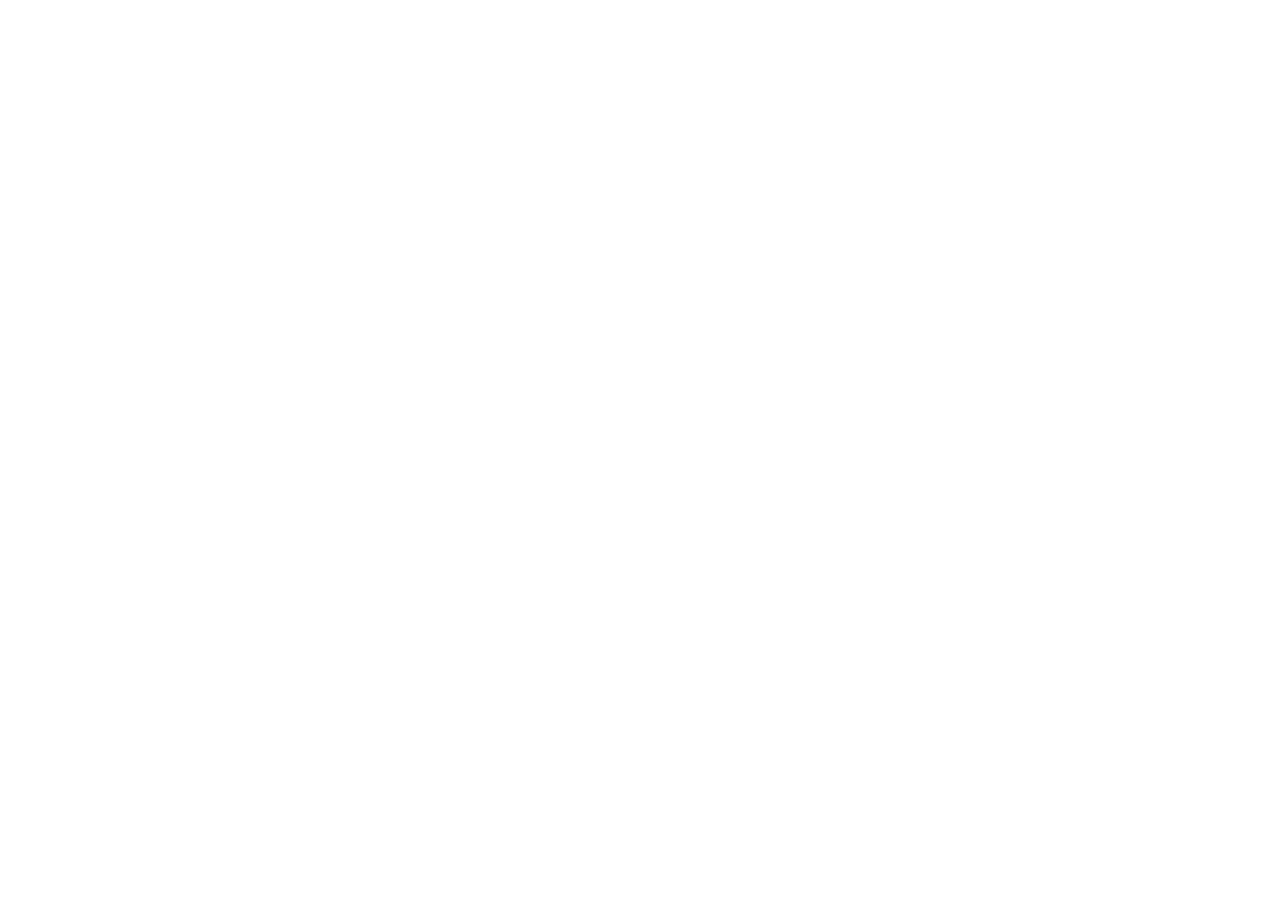
==== index.html @ 6a5dee50 "base html and css files created, html title added" ====
<!DOCTYPE html>
<html>
  <head>
    <!-- meta information -->
    <title>Qoo10</title>
    
    <meta charset="UTF-8">
    <!--CSS style sheets-->
    <link href="https://fonts.googleapis.com/css2?family=Oswald:wght@500&display=swap" rel="stylesheet">
    <link href="https://fonts.googleapis.com/css2?family=Cormorant+Garamond:wght@300&family=Oswald:wght@500&display=swap" rel="stylesheet">
    <link rel="stylesheet" href="css/normalize.css">
    <link rel="stylesheet" href="css/main.css">
    
  </head> 
<body>
  
</body>
</html>
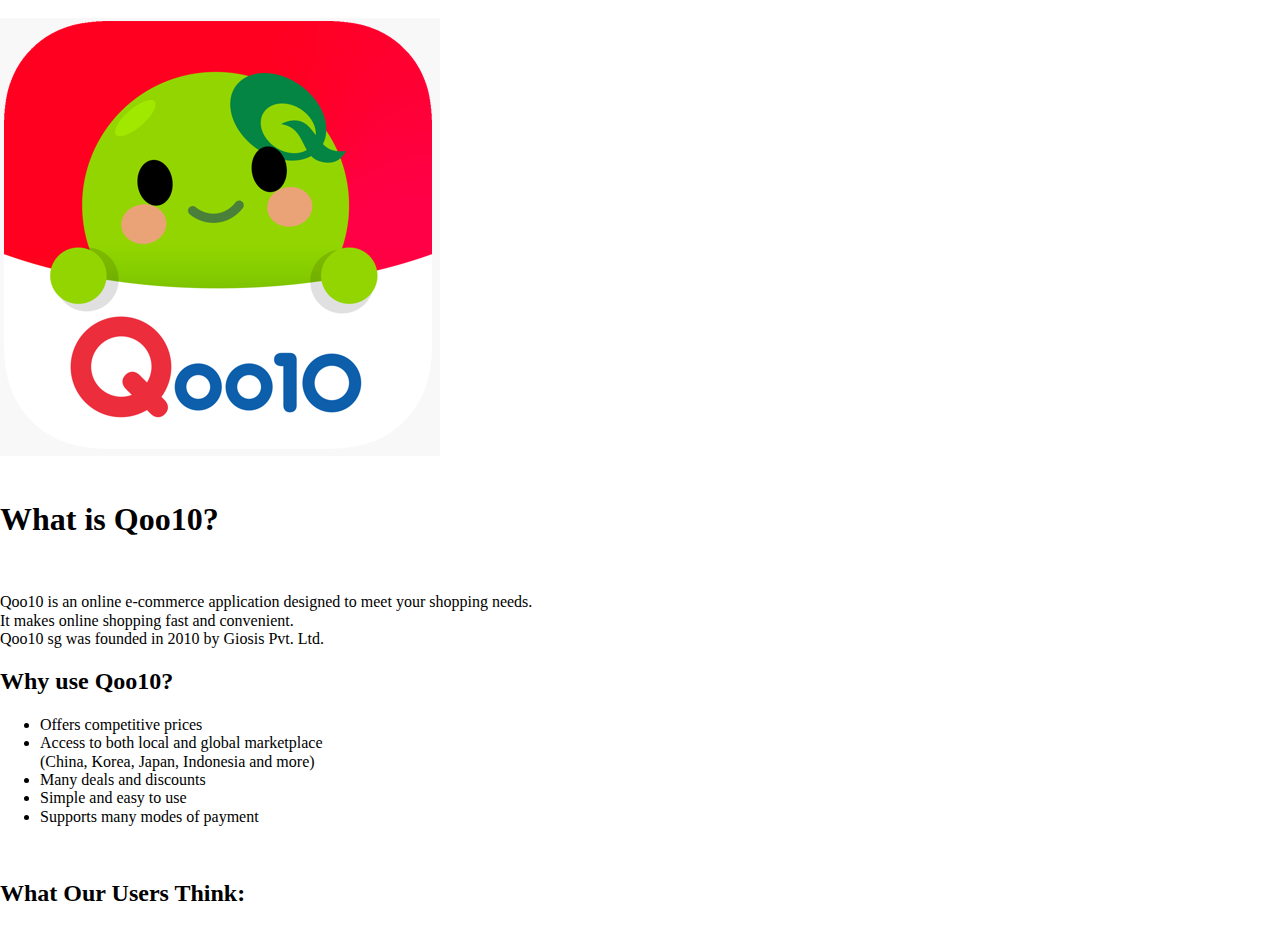
==== commit aca79c99: "main page info added(what is qoo10, why use qoo10)" ====
--- a/index.html
+++ b/index.html
@@ -13,6 +13,59 @@
     
   </head> 
 <body>
-  
+  <main>
+         
+    <section id="intro">
+    
+   <br>
+   <div class="introdiv">
+       <img src="images\appicon.png" alt= "icon" class="qicon"  >
+       <br>
+       <br>
+       <div id="intropara">
+       <h1>What is Qoo10?</h1>
+       
+       <!-- Description of Qoo10 -->
+       
+      <br>
+       <p>Qoo10 is an online e-commerce application designed to meet your shopping needs.
+           <br>It makes online shopping fast and convenient. 
+           <br>Qoo10 sg was founded in 2010 by Giosis Pvt. Ltd.
+       </p>
+   </div>
+   </div>
+    </section>
+    <section id="benefits" >
+          <!-- Advantages of using Qoo10 --> 
+        <div class="benefitdiv">
+            <h2>Why use Qoo10?</h2>
+            <p>
+            <ul>
+                <li>Offers competitive prices</li>
+                <li>Access to both local and global marketplace 
+                    <br>(China, Korea, Japan, Indonesia and more)</li>
+                <li>Many deals and discounts</li>
+                <li>Simple and easy to use</li>
+                <li>Supports many modes of payment</li>
+                
+            </ul>
+
+           </p>
+        </div>
+        <br>
+        
+    </section>
+    <section id="reviews" >
+      <!-- User reviews --> 
+    <div class="reviewsdiv">
+        <h2>What Our Users Think:</h2>
+        <p>
+        
+       </p>
+    </div>
+    <br>
+    
+</section>
+</main> 
 </body>
 </html>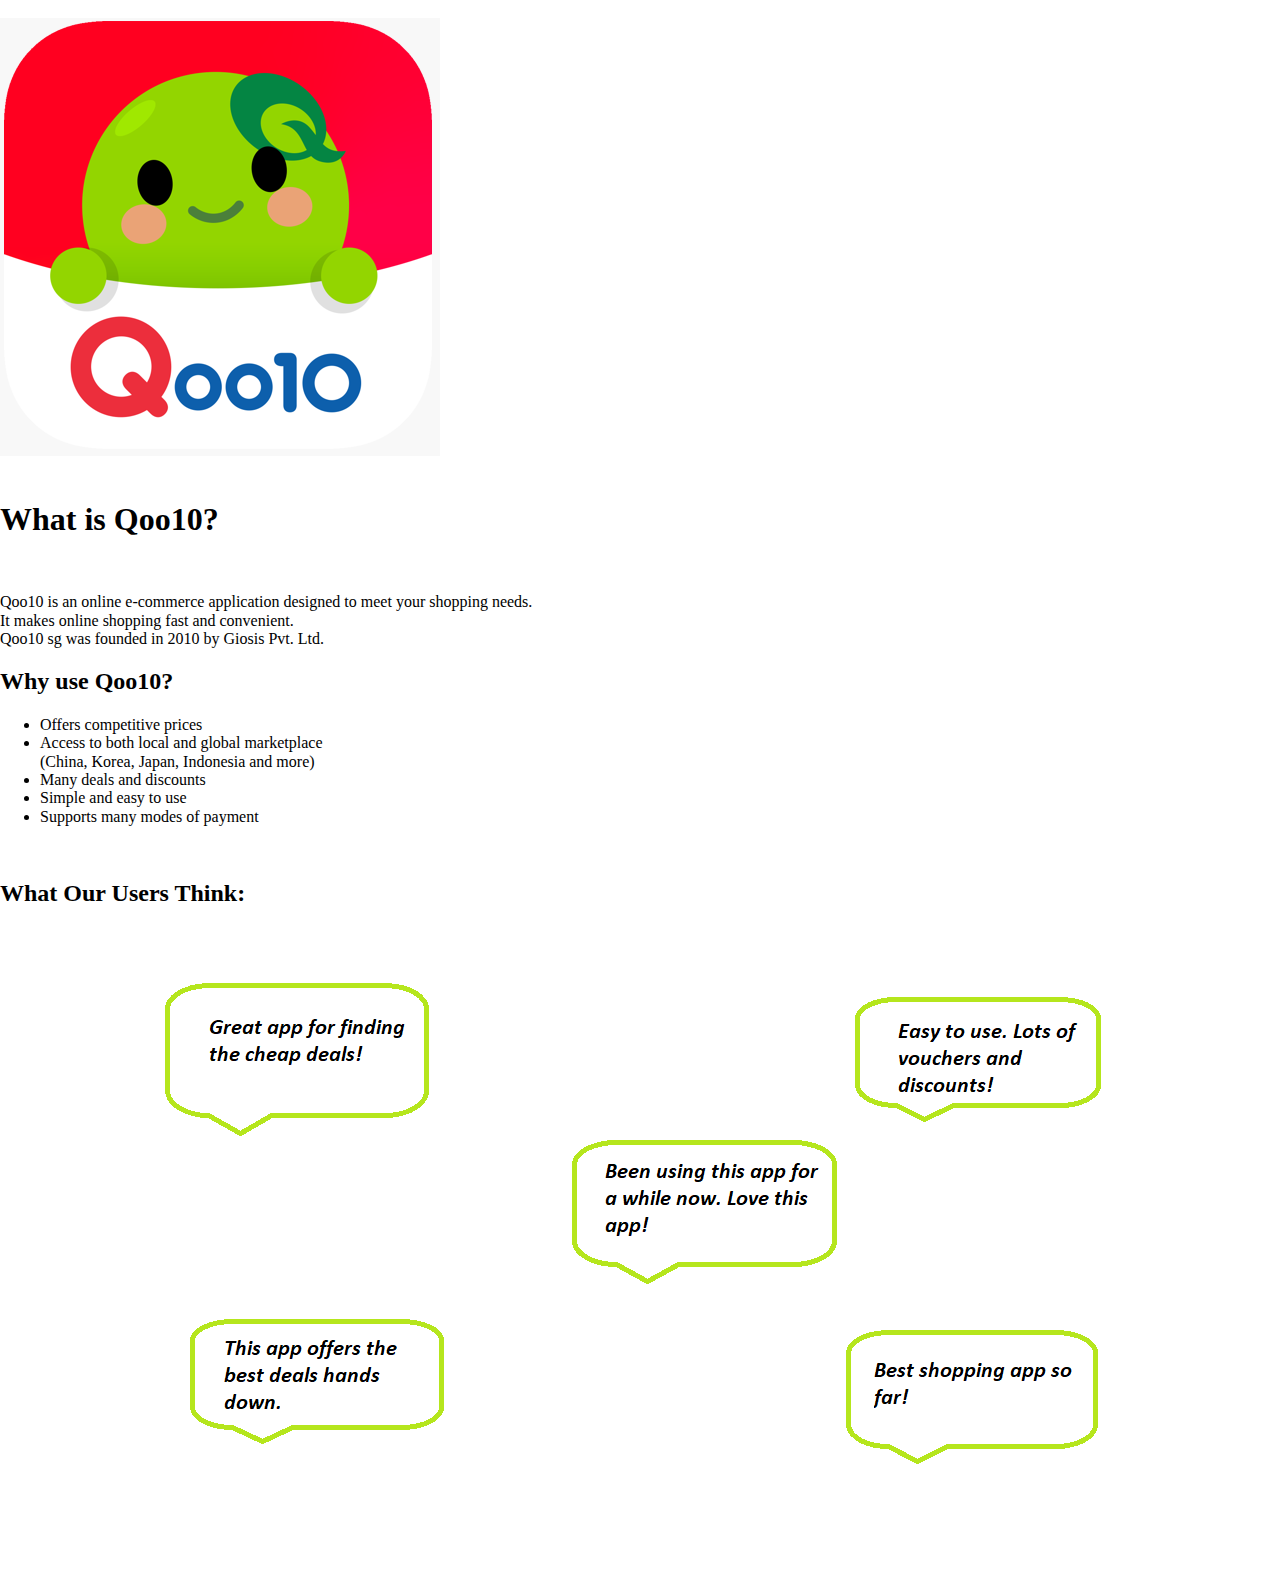
==== commit 41a444ef: "added user reviews section" ====
--- a/index.html
+++ b/index.html
@@ -1,8 +1,10 @@
 <!DOCTYPE html>
+
 <html>
+
   <head>
     <!-- meta information -->
-    <title>Qoo10</title>
+    <title>Qoo10 101</title>
     
     <meta charset="UTF-8">
     <!--CSS style sheets-->
@@ -14,58 +16,58 @@
   </head> 
 <body>
   <main>
-         
+
     <section id="intro">
-    
-   <br>
-   <div class="introdiv">
-       <img src="images\appicon.png" alt= "icon" class="qicon"  >
-       <br>
-       <br>
-       <div id="intropara">
-       <h1>What is Qoo10?</h1>
-       
-       <!-- Description of Qoo10 -->
-       
+
+    <br>
+    <div class="introdiv">
+      <img src="images\appicon.png" alt= "icon" class="qicon"  >
       <br>
-       <p>Qoo10 is an online e-commerce application designed to meet your shopping needs.
-           <br>It makes online shopping fast and convenient. 
-           <br>Qoo10 sg was founded in 2010 by Giosis Pvt. Ltd.
-       </p>
-   </div>
-   </div>
+      <br>
+      <div id="intropara">
+        <h1>What is Qoo10?</h1>
+
+        <!-- Description of Qoo10 -->
+
+        <br>
+        <p>Qoo10 is an online e-commerce application designed to meet your shopping needs.
+        <br>It makes online shopping fast and convenient. 
+        <br>Qoo10 sg was founded in 2010 by Giosis Pvt. Ltd.
+        </p>
+      </div>
+    </div>
     </section>
     <section id="benefits" >
-          <!-- Advantages of using Qoo10 --> 
-        <div class="benefitdiv">
-            <h2>Why use Qoo10?</h2>
-            <p>
-            <ul>
-                <li>Offers competitive prices</li>
-                <li>Access to both local and global marketplace 
-                    <br>(China, Korea, Japan, Indonesia and more)</li>
-                <li>Many deals and discounts</li>
-                <li>Simple and easy to use</li>
-                <li>Supports many modes of payment</li>
-                
-            </ul>
+      <!-- Advantages of using Qoo10 --> 
+      <div class="benefitdiv">
+      <h2>Why use Qoo10?</h2>
+      <p>
+        <ul>
+          <li>Offers competitive prices</li>
+          <li>Access to both local and global marketplace 
+              <br>(China, Korea, Japan, Indonesia and more)</li>
+          <li>Many deals and discounts</li>
+          <li>Simple and easy to use</li>
+          <li>Supports many modes of payment</li>
+            
+        </ul>
 
-           </p>
-        </div>
-        <br>
-        
+      </p>
+      </div>
+      <br>
+
     </section>
     <section id="reviews" >
       <!-- User reviews --> 
     <div class="reviewsdiv">
-        <h2>What Our Users Think:</h2>
-        <p>
-        
-       </p>
+      <h2>What Our Users Think:</h2>
+      <p>
+      <img src="images\reviews.png" alt= "reviews" class="qicon"  >
+      </p>
     </div>
     <br>
-    
-</section>
-</main> 
+
+  </section>
+  </main> 
 </body>
 </html>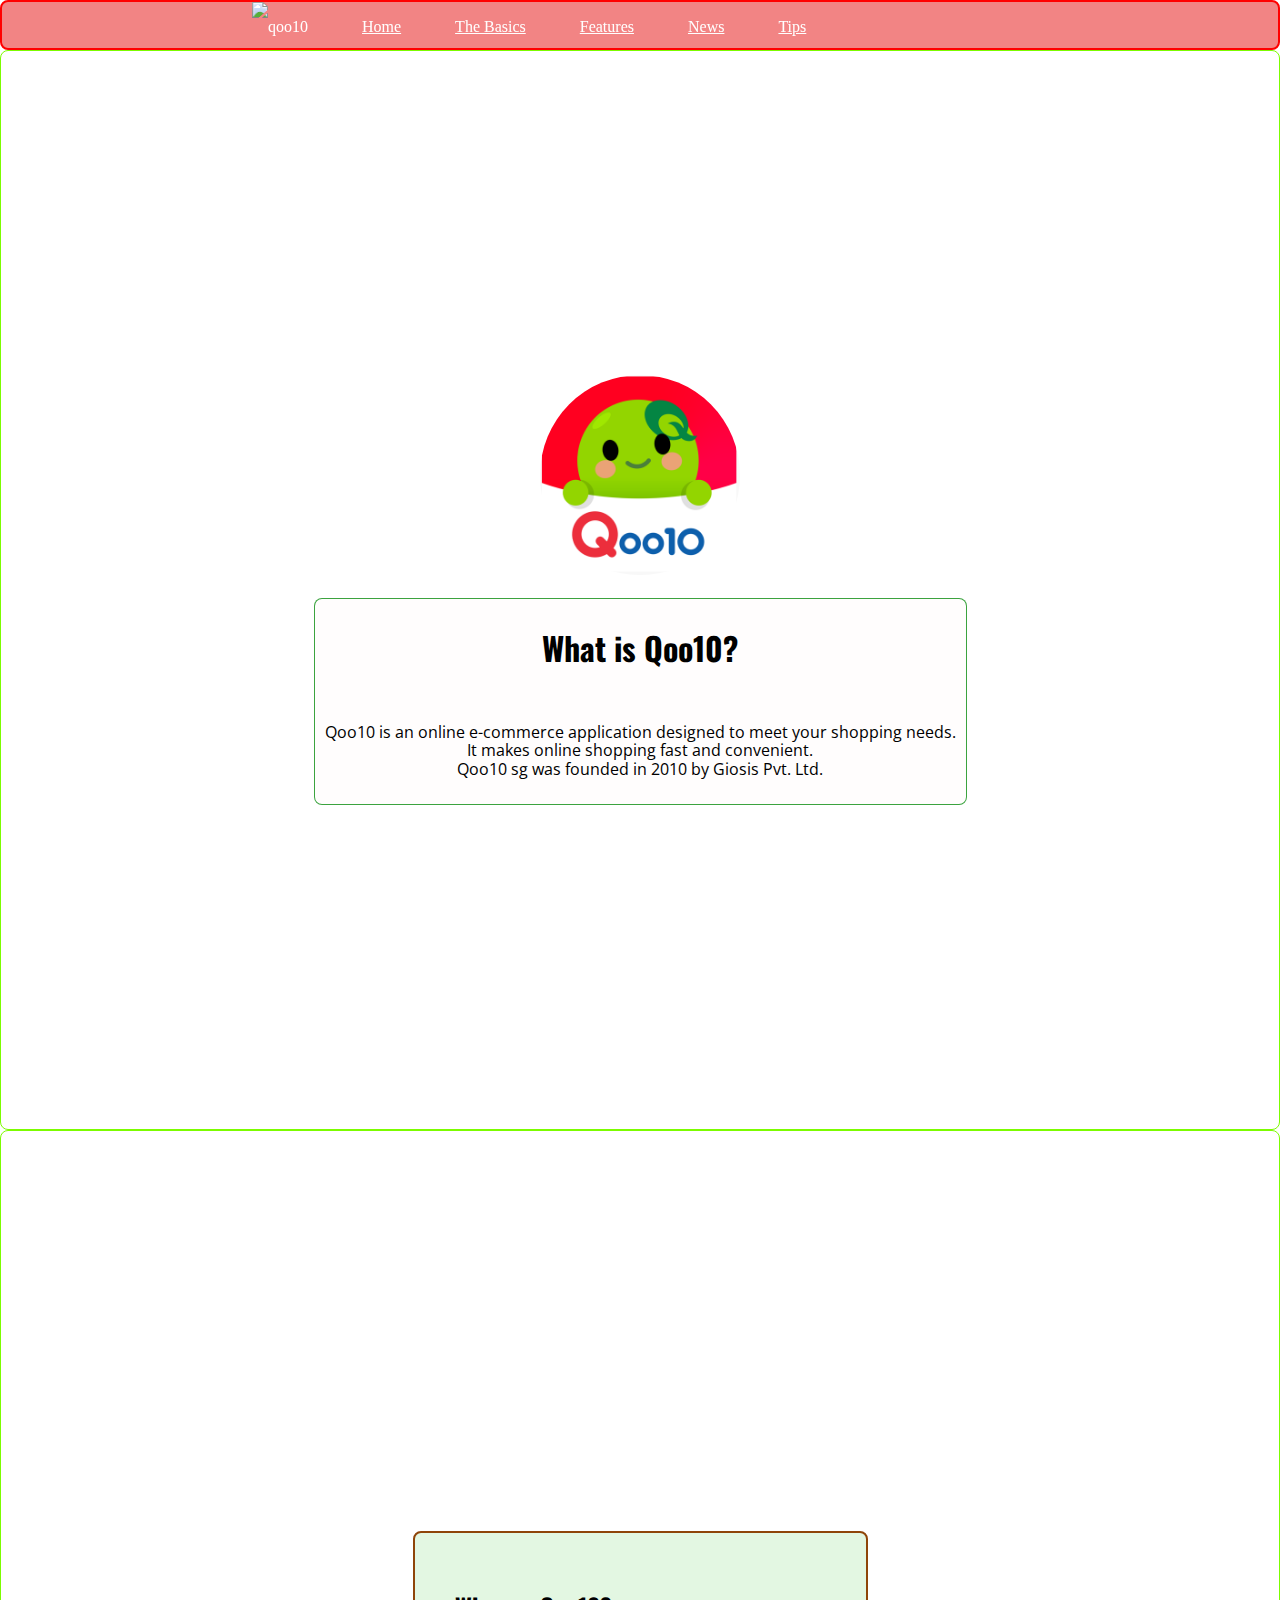
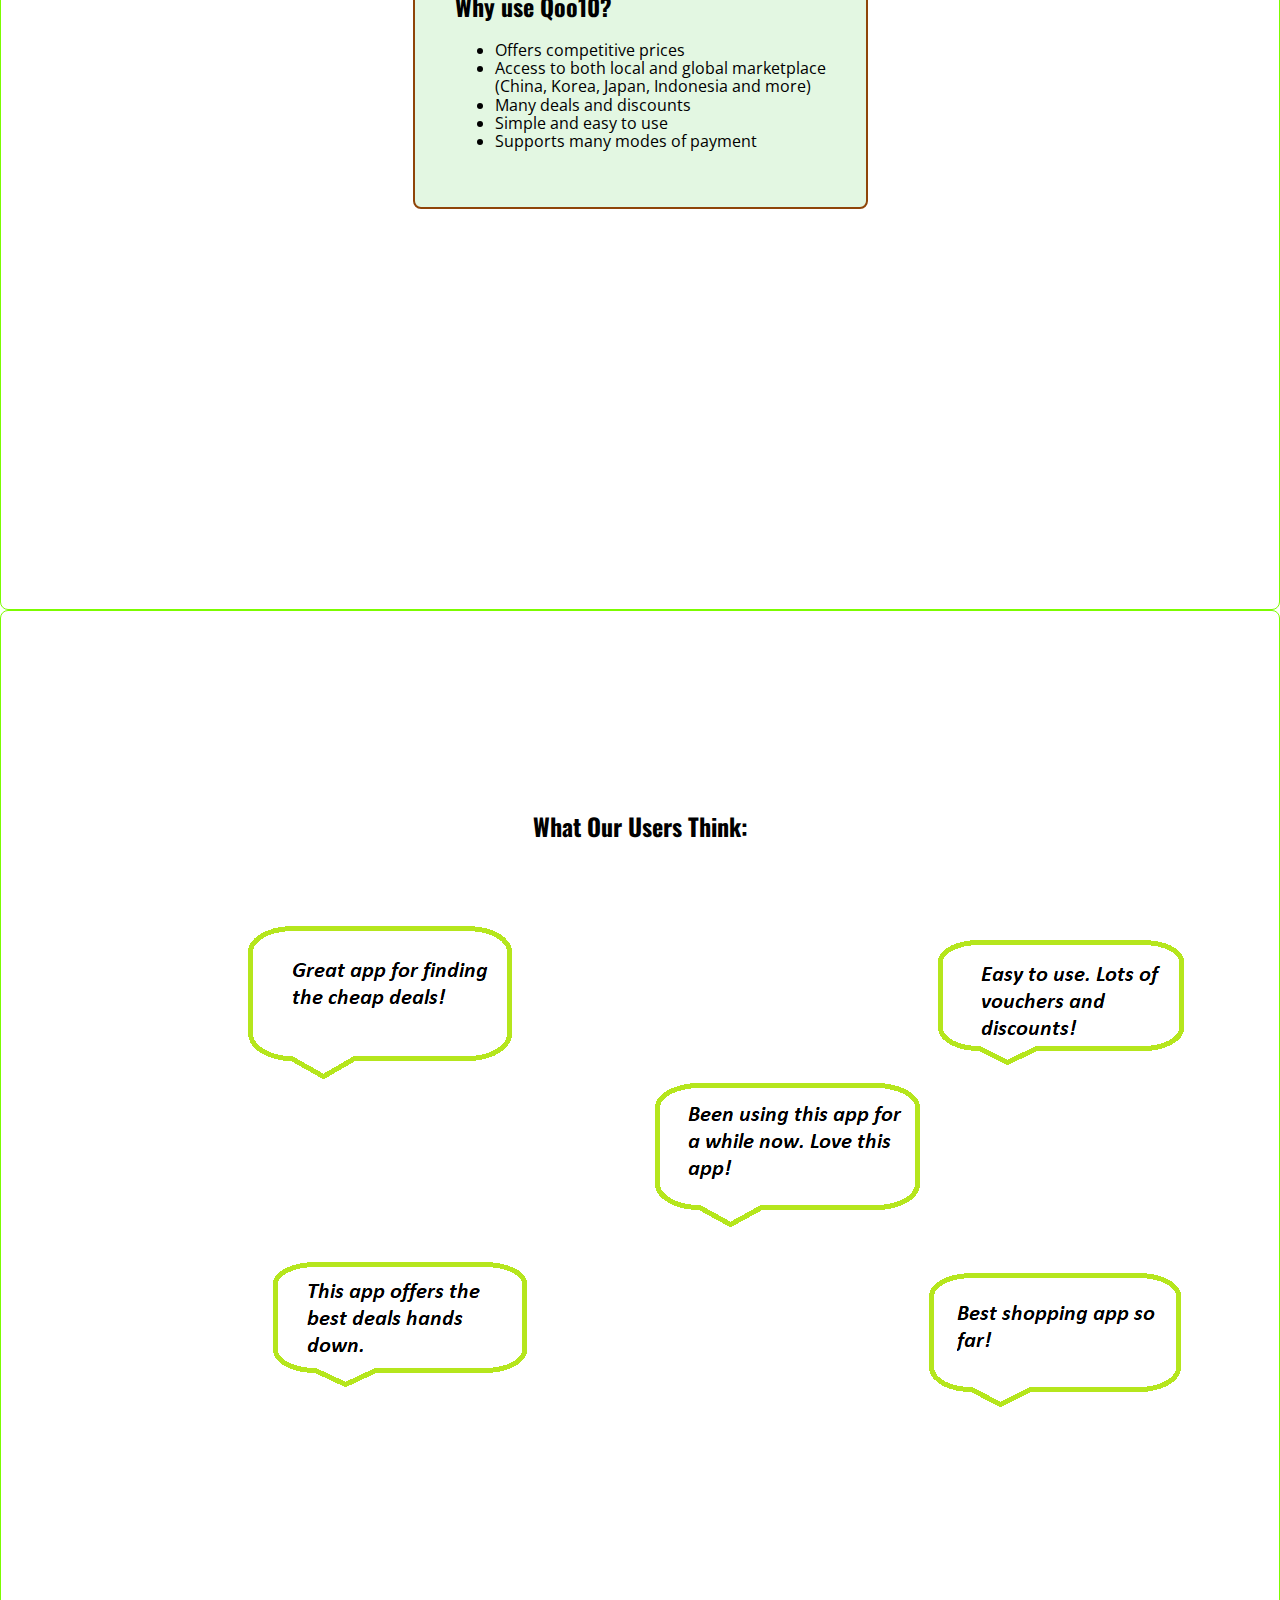
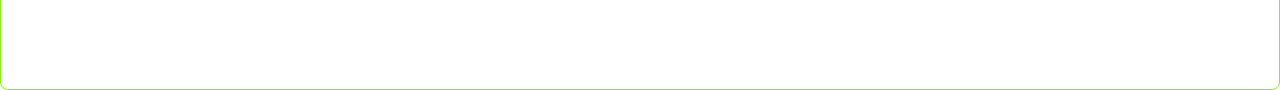
==== commit 1c3750da: "add fonts for headings and main" ====
--- a/index.html
+++ b/index.html
@@ -10,64 +10,80 @@
     <!--CSS style sheets-->
     <link href="https://fonts.googleapis.com/css2?family=Oswald:wght@500&display=swap" rel="stylesheet">
     <link href="https://fonts.googleapis.com/css2?family=Cormorant+Garamond:wght@300&family=Oswald:wght@500&display=swap" rel="stylesheet">
-    <link rel="stylesheet" href="css/normalize.css">
-    <link rel="stylesheet" href="css/main.css">
+    <link rel="preconnect" href="https://fonts.gstatic.com">
+    <link href="https://fonts.googleapis.com/css2?family=Bebas+Neue&family=Cormorant+Garamond:wght@600&family=Open+Sans&display=swap" rel="stylesheet">
+    <link href="css/normalize.css" rel="stylesheet" type="text/css">
+    <link href="css/main.css" rel="stylesheet" type="text/css">
     
   </head> 
-<body>
-  <main>
+  <body>
+    <header>
 
-    <section id="intro">
+      <nav>
+        <ul>
+          <li><img src="images/qlogo.jpeg" width="70" height="30" alt="qoo10" ></li>
+          <li><a href="index.html">Home</a></li>
+          <li><a href="usage.html">The Basics</a></li>
+          <li><a href="features.html">Features</a> </li>
+          <li><a href="news.html">News</a></li>
+          <li><a href="tips.html">Tips</a></li>
+        </ul>
+      </nav>
+    </header> 
+    <main>
 
-    <br>
-    <div class="introdiv">
-      <img src="images\appicon.png" alt= "icon" class="qicon"  >
-      <br>
-      <br>
-      <div id="intropara">
-        <h1>What is Qoo10?</h1>
-
-        <!-- Description of Qoo10 -->
+      <section id="intro">
 
         <br>
-        <p>Qoo10 is an online e-commerce application designed to meet your shopping needs.
-        <br>It makes online shopping fast and convenient. 
-        <br>Qoo10 sg was founded in 2010 by Giosis Pvt. Ltd.
-        </p>
-      </div>
-    </div>
-    </section>
-    <section id="benefits" >
-      <!-- Advantages of using Qoo10 --> 
-      <div class="benefitdiv">
-      <h2>Why use Qoo10?</h2>
-      <p>
-        <ul>
+        <div class="introdiv">
+          <img src="images\appicon.png" alt= "icon" class="qicon"  >
+          <br>
+          <br>
+          <div id="intropara">
+            <h1>What is Qoo10?</h1>
+
+            <!-- Description of Qoo10 -->
+
+            <br>
+            <p>Qoo10 is an online e-commerce application designed to meet your shopping needs.
+            <br>It makes online shopping fast and convenient. 
+            <br>Qoo10 sg was founded in 2010 by Giosis Pvt. Ltd.
+            </p>
+          </div>
+        </div>
+      </section>
+      <section id="benefits" >
+        <!-- Advantages of using Qoo10 --> 
+        <div class="benefitdiv">
+          <h2>Why use Qoo10?</h2>
+          <p>
+          <ul>
           <li>Offers competitive prices</li>
           <li>Access to both local and global marketplace 
-              <br>(China, Korea, Japan, Indonesia and more)</li>
+            <br>(China, Korea, Japan, Indonesia and more)</li>
           <li>Many deals and discounts</li>
           <li>Simple and easy to use</li>
           <li>Supports many modes of payment</li>
-            
-        </ul>
 
-      </p>
-      </div>
-      <br>
+          </ul>
 
-    </section>
-    <section id="reviews" >
-      <!-- User reviews --> 
-    <div class="reviewsdiv">
-      <h2>What Our Users Think:</h2>
-      <p>
-      <img src="images\reviews.png" alt= "reviews" class="qicon"  >
-      </p>
-    </div>
-    <br>
+          </p>
+        </div>
+        <br>
 
-  </section>
-  </main> 
-</body>
+      </section>
+      <section id="reviews" >
+        <!-- User reviews --> 
+        <div class="reviewsdiv">
+          <h2>What Our Users Think:</h2>
+          <p>
+          <img src="images\reviews.png" alt= "reviews" id="reviewspic" >
+          </p>
+        </div>
+        <br>
+
+      </section>
+
+    </main> 
+  </body>
 </html>--- a/css/main.css
+++ b/css/main.css
@@ -0,0 +1,304 @@
+/*menu bar styling*/
+header {
+    
+  display: flex;
+  position: fixed;
+  top: 0;
+  left: 0;
+  right: 0;
+  height: 50px;
+  line-height: 30px;
+  background-color: rgba(233, 41, 41, 0.575);
+  border: 2px solid red;
+  border-radius: 8px;
+  color:white;
+}
+
+header * {
+  display: inline;
+  color:white;
+}
+
+
+header li {
+  margin-left: 10px;
+}
+section li,p,u{
+  font-family: 'Bebas Neue', cursive;
+  font-family: 'Cormorant Garamond', serif;
+  font-family: 'Open Sans', sans-serif;
+}
+h1, h2{
+  font-family: 'Oswald', sans-serif;
+}
+/*top image*/
+.qicon {
+    margin-left: auto;
+    margin-right: auto;
+    width:200px;
+    height:200px;
+    border-radius: 50%;
+}
+body {
+    margin: 0;
+    margin-top: 50px;
+}
+/* homepage section*/
+#intro,#benefits,#reviews {
+    height: 120vh;
+    border: 1px solid lawngreen;
+    border-radius: 8px;
+    display: flex;
+    justify-content: center;
+    align-items: center;
+    text-align: center;
+    background-size: cover; 
+    background-position: center center; 
+    background-repeat: no-repeat; 
+    background-attachment: fixed; 
+    
+}
+
+#intropara{
+  border: 1px solid rgba(30, 151, 36, 0.87);
+  border-radius: 8px;
+  padding:10px;
+  background-color:rgba(255, 251, 251, 0.39);
+  font-family: 'Bebas Neue', cursive;
+  
+}
+
+.benefitdiv{
+  
+    border-radius: 8px;
+    border: 2px solid rgb(143, 69, 9);
+    background-color: rgba(99, 212, 89, 0.178);
+    padding: 40px;
+   
+}
+#intro {
+    background-image: linear-gradient(rgba(255, 255, 255, 0.219),rgba(255, 255, 255, 0.507)), url("../images/grass.jpg");
+    
+}
+* {
+  box-sizing: border-box;
+}
+  
+#benefits{
+  text-align:left;
+  background-image: linear-gradient(rgba(255, 255, 255, 0.219),rgba(255, 255, 255, 0.507)), url("../images/garden.jpeg");
+
+}
+
+#reviewspic{
+  padding: 10px;
+  width:100%;
+}
+
+/*The basics section*/
+#usagemain {
+  text-align: center;
+  
+}
+
+
+#basics{
+height: 100vh;
+border: 1px solid rgb(182, 155, 245);
+border-radius: 8px;
+display: flex;
+justify-content: center;
+align-items: center;
+text-align: center;
+background-image:linear-gradient(rgba(255, 255, 255, 0.219),rgba(255, 255, 255, 0.507)),  url("../images/toy.jpeg");
+background-size: cover; 
+background-position: center center; 
+background-repeat: no-repeat; 
+background-attachment: fixed; 
+}
+#basicpara{
+border: 1px solid rgba(45, 115, 180, 0.87);
+border-radius: 8px;
+padding:10px;
+background-color:rgba(255, 251, 251, 0.219);
+}
+#steps{
+border: 1px solid rgb(17, 0, 252);
+border-radius: 8px;
+background-image:linear-gradient(rgba(255, 255, 255, 0.219),rgba(255, 255, 255, 0.507)),  
+url("../images/bluepink.jpeg");
+background-size: cover; 
+background-position: center center; 
+background-repeat: no-repeat; 
+background-attachment: fixed; 
+text-align:center;
+margin:0 auto;
+}
+
+.step{
+border: 1px solid rgba(83, 233, 176, 0.658);
+border-radius: 8px;
+padding:10px;
+text-align:center;
+width:50%;
+margin:0 auto;
+}
+.usageimg{
+  text-align: center;
+  width:200px;
+}
+
+/*features section*/
+#featuresone{
+  border: 1px solid rgb(0, 4, 252);
+  border-radius: 8px;
+  background-image:linear-gradient(rgba(255, 255, 255, 0.219),rgba(255, 255, 255, 0.507)),  
+  url("../images/htreasure.jpg");
+  background-size: cover; 
+  background-position: center center; 
+  background-repeat: no-repeat; 
+  background-attachment: fixed;
+  height: 100vh;
+  display: flex;
+  justify-content: center;
+  align-items: center;
+  text-align: center;
+
+
+}
+#feapara{
+  border: 1px solid rgba(30, 151, 36, 0.87);
+  border-radius: 8px;
+  padding:10px;
+  background-color:rgba(255, 251, 251, 0.39);
+}
+
+#features_p{
+  border-radius: 8px;
+  border: 1px solid rgba(45, 115, 180, 0.87);
+  padding:10px;
+  background-color:rgba(248, 230, 169, 0.658);
+  
+}
+
+
+#feamain{
+ background-color: lightblue;
+ border: 1px solid rgb(33, 170, 67);
+ border-radius: 8px;
+ text-align: center;
+ /*display:flex;
+ flex-direction: column;*/
+
+}
+.featurepic{
+  
+  width: 300px;
+  height: 500px;
+
+  
+
+}
+
+/*news section*/
+#newstop{
+  text-align: center;
+  border: 1px solid rgb(71, 15, 117);
+  border-radius: 8px;
+  background-image: 
+  url("../images/firework.jpg");
+  background-size: cover; 
+  background-position: center ; 
+  background-repeat: no-repeat; 
+  background-attachment: fixed; 
+  height: 100vh;
+  justify-content: center;
+  align-items: center;
+  text-align: center;
+
+}
+#newstop h1{
+  border: 1px solid rgba(30, 151, 36, 0.87);
+  border-radius: 8px;
+  padding:10px;
+  background-color:rgba(255, 251, 251, 0.39);
+ 
+ 
+}
+#newsmain{
+  text-align: center;
+}
+.events{
+  background-color: black;
+  color: white;
+}
+.newsimg{
+  width: 90%;
+}
+iframe{
+  width:90%;
+ 
+}
+/*tips*/
+.grid-container{
+  background-image:linear-gradient(rgba(255, 255, 255, 0.219),rgba(255, 255, 255, 0.507)),  
+    url("../images/bulb.jpeg");
+  background-size: cover; 
+  background-position: center ; 
+  background-repeat: no-repeat; 
+  background-attachment: fixed; 
+}
+
+
+/*web features adjustments*/
+@media (min-width: 992px) {
+  /*menu bar styling*/
+    header {
+        
+      display: flex;
+      position: fixed;
+      top: 0;
+      left: 0;
+      right: 0;
+      height: 50px;
+      line-height: 50px;
+      background-color: rgba(233, 41, 41, 0.575);
+      border: 2px solid red;
+      border-radius: 8px;
+      color:white;
+    }
+
+    header * {
+      display: inline;
+      color:white;
+    }
+    header ul {
+    margin-left:160px;
+    }
+
+    header li {
+      margin-left: 50px;
+      
+      
+    }
+    /*tips grid section*/
+  .grid-container {
+    display: grid;
+    grid-template-columns: auto auto ;
+    background-image:linear-gradient(rgba(255, 255, 255, 0.219),rgba(255, 255, 255, 0.507)),  
+    url("../images/bulb.jpeg");
+    padding: 10px;
+  }
+
+.grid-item {
+  padding: 20px;
+  font-size: 30px;
+  text-align: center;
+}
+
+  
+
+  
+}
+
+  